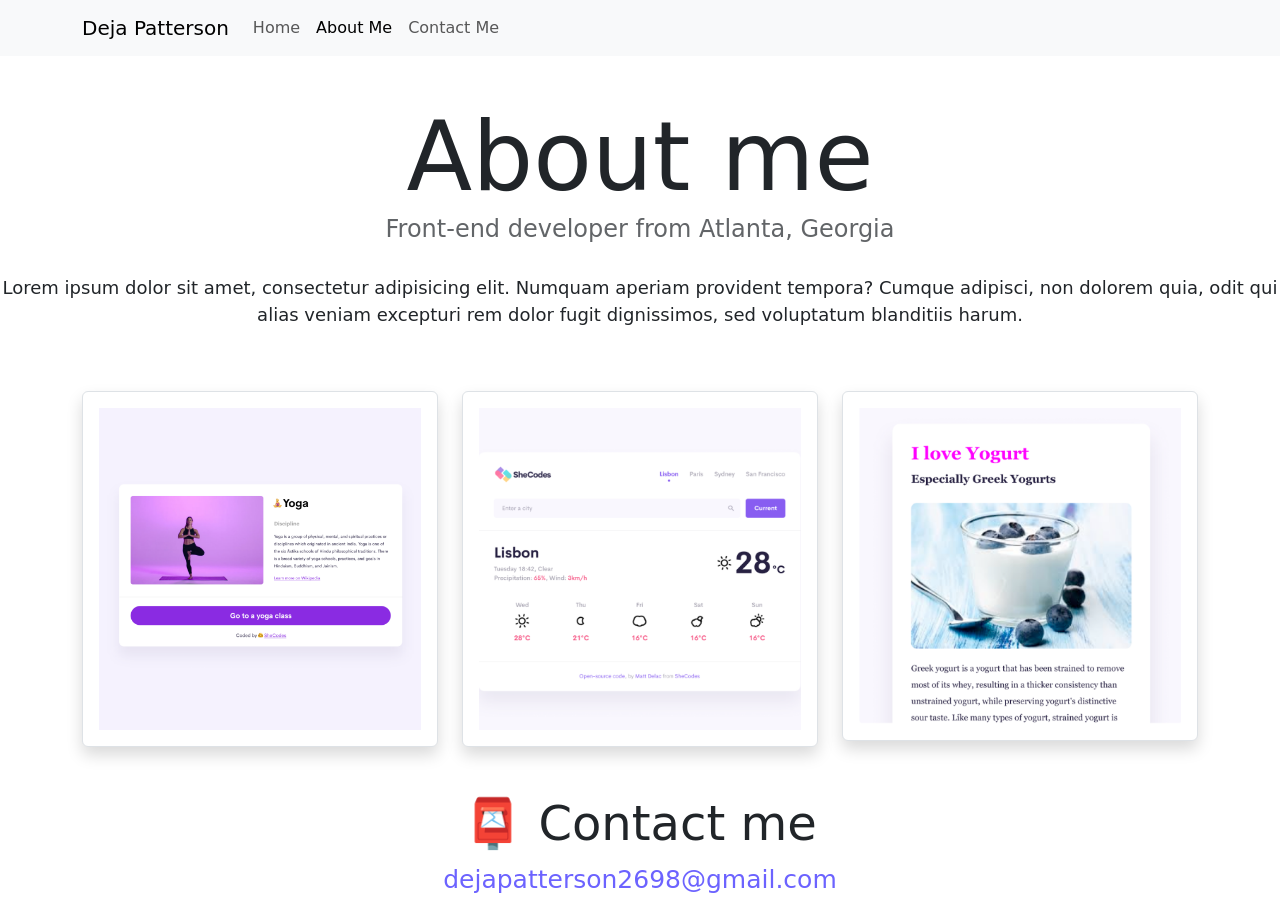
==== about.html @ 5f0e943d "Added file structurers and updated css" ====
<!doctype html>
<html lang="en">
  <head>
    <meta charset="UTF-8" />
    <meta http-equiv="X-UA-Compatible" content="IE=edge" />
    <meta name="viewport" content="width=device-width, initial-scale=1.0" />
    <title>About Deja Patterson</title>
    <link
      href="https://cdn.jsdelivr.net/npm/bootstrap@5.3.8/dist/css/bootstrap.min.css"
      rel="stylesheet"
      integrity="sha384-sRIl4kxILFvY47J16cr9ZwB07vP4J8+LH7qKQnuqkuIAvNWLzeN8tE5YBujZqJLB"
      crossorigin="anonymous"
    />
    <script
      src="https://cdn.jsdelivr.net/npm/bootstrap@5.3.8/dist/js/bootstrap.bundle.min.js"
      integrity="sha384-FKyoEForCGlyvwx9Hj09JcYn3nv7wiPVlz7YYwJrWVcXK/BmnVDxM+D2scQbITxI"
      crossorigin="anonymous"
    ></script>
    <link rel="stylesheet" href="style.css" />
  </head>
  <body>
    <nav class="navbar navbar-expand-lg fixed-top bg-body-tertiary">
      <div class="container">
        <a class="navbar-brand" href="index.html">Deja Patterson</a>
        <button
          class="navbar-toggler"
          type="button"
          data-bs-toggle="collapse"
          data-bs-target="#navbarSupportedContent"
          aria-controls="navbarSupportedContent"
          aria-expanded="false"
          aria-label="Toggle navigation"
        >
          <span class="navbar-toggler-icon"></span>
        </button>
        <div class="collapse navbar-collapse" id="navbarSupportedContent">
          <ul class="navbar-nav me-auto mb-2 mb-lg-0">
            <li class="nav-item">
              <a class="nav-link" aria-current="page" href="index.html">Home</a>
            </li>
            <li class="nav-item">
              <a class="nav-link active" href="about.html">About Me</a>
            </li>
            <li class="nav-item">
              <a class="nav-link" href="about.html#contact">Contact Me</a>
            </li>
          </ul>
        </div>
      </div>
    </nav>
    <h1>About me</h1>
    <h3>Front-end developer from Atlanta, Georgia</h3>
    <div class="about-paragraphs">
      <p>
        Lorem ipsum dolor sit amet, consectetur adipisicing elit. Numquam
        aperiam provident tempora? Cumque adipisci, non dolorem quia, odit qui
        alias veniam excepturi rem dolor fugit dignissimos, sed voluptatum
        blanditiis harum.
      </p>
    </div>
    <div class="container">
      <div class="row mt-5">
        <div class="col-md-4">
          <img
            src="images/yoga.png"
            class="img-fluid img-thumbnail p-3 shadow"
          />
        </div>
        <div class="col-md-4">
          <img
            src="images/weather.png"
            class="img-fluid img-thumbnail p-3 shadow"
          />
        </div>
        <div class="col-md-4">
          <img
            src="images/yogurt.png"
            class="img-fluid img-thumbnail p-3 shadow"
          />
        </div>
      </div>
    </div>

    <div id="contact">
      <h2 class="mt-5">📮 Contact me</h2>
      <a href="mailto:dejapatterson2698@gmail.com" class="email-link mt-2">
        dejapatterson2698@gmail.com
      </a>
    </div>
  </body>
</html>
---- style.css ----
:root {
  --primary-color: #6c63ff;
  --secondary-color: #f5f2fe;
  --box-shadow: 0 5px 10px rgba(0, 0, 0, 0.3);
}

body {
  margin-top: 100px;
}

h1,
h2,
h3 {
  text-align: center;
  margin: 0;
}

h1 {
  font-size: 96px;
  line-height: 1.2;
}

h2 {
  font-size: 48px;
}

h3 {
  font-size: 24px;
  opacity: 0.7;
}

.emoji {
  width: 25px;
}

p {
  font-size: 18px;
  line-height: 1.5;
  padding: 15px 0px;
}

.navigation-links {
  display: flex;
  margin: 20px;
  justify-content: center;
}

.navigation-links a {
  margin: 20px;
  border-radius: 4px;
  padding: 20px 15px;
  text-decoration: none;
  text-transform: capitalize;
}

.app-button {
  padding: 18px 15px;
  background: var(--primary-color);
  box-shadow: var(--box-shadow);
}

.contact-link {
  background: var(--primary-color);
  box-shadow: var(--box-shadow);
  color: white;
}

.about-link {
  color: var(--primary-color);
  border: 1px solid var(--primary-color);
}

.homepage-link {
  color: var(--primary-color);
  text-align: center;
  display: block;
}

.about-paragraphs {
  text-align: center;
  margin: 15px 0;
}

.shadow {
  box-shadow: var(--box-shadow);
}

.email-link {
  display: flex;
  justify-content: center;
  color: var(--primary-color);
  font-size: 25px;
  text-decoration: none;
}

.email-link:hover {
  text-decoration: underline;
}
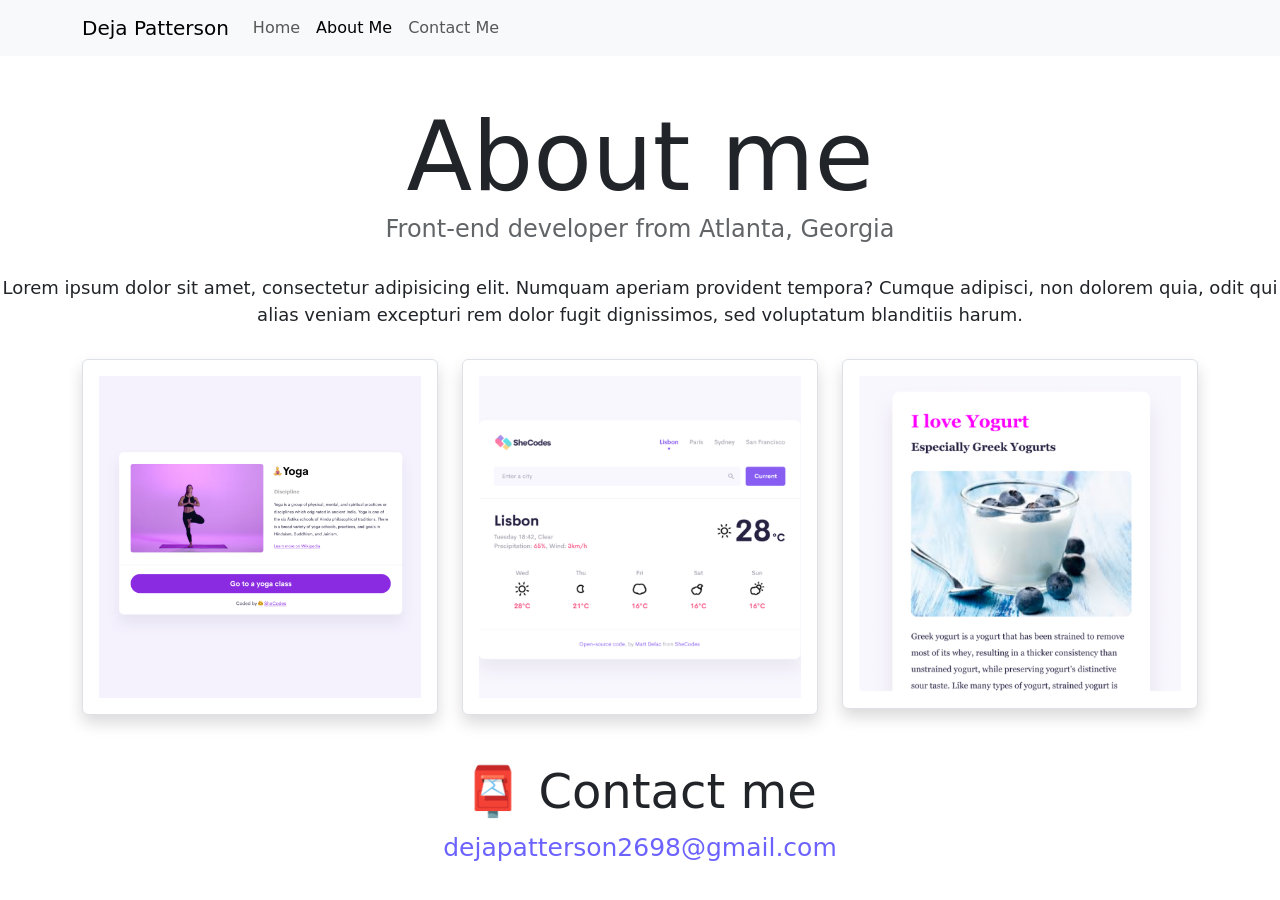
==== commit 4559326c: "Added SEOs" ====
--- a/about.html
+++ b/about.html
@@ -4,6 +4,7 @@
     <meta charset="UTF-8" />
     <meta http-equiv="X-UA-Compatible" content="IE=edge" />
     <meta name="viewport" content="width=device-width, initial-scale=1.0" />
+    <meta name="description" content="Information about Deja" />
     <title>About Deja Patterson</title>
     <link
       href="https://cdn.jsdelivr.net/npm/bootstrap@5.3.8/dist/css/bootstrap.min.css"
@@ -59,23 +60,26 @@
       </p>
     </div>
     <div class="container">
-      <div class="row mt-5">
+      <div class="row">
         <div class="col-md-4">
           <img
             src="images/yoga.png"
             class="img-fluid img-thumbnail p-3 shadow"
+            alt="yoga project website screenshot thumbnail"
           />
         </div>
         <div class="col-md-4">
           <img
             src="images/weather.png"
             class="img-fluid img-thumbnail p-3 shadow"
+            alt="weather project website screenshot thumbnail"
           />
         </div>
         <div class="col-md-4">
           <img
             src="images/yogurt.png"
             class="img-fluid img-thumbnail p-3 shadow"
+            alt="yogurt project website screenshot thumbnail"
           />
         </div>
       </div>
@@ -83,7 +87,11 @@
 
     <div id="contact">
       <h2 class="mt-5">📮 Contact me</h2>
-      <a href="mailto:dejapatterson2698@gmail.com" class="email-link mt-2">
+      <a
+        href="mailto:dejapatterson2698@gmail.com"
+        class="email-link mt-2"
+        title="Contact me by email"
+      >
         dejapatterson2698@gmail.com
       </a>
     </div>
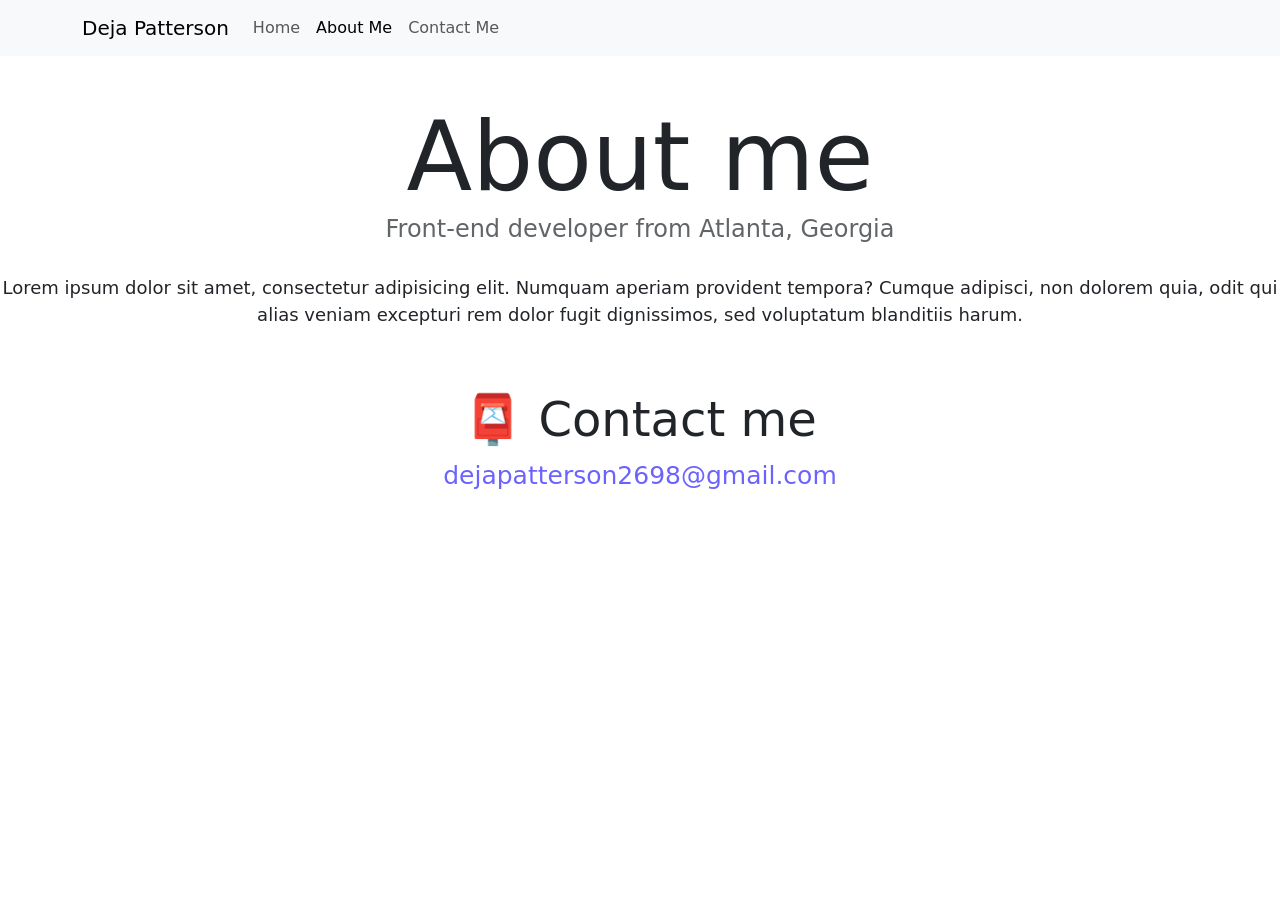
==== commit 95c9bec1: "Added CSS Media queries" ====
--- a/about.html
+++ b/about.html
@@ -59,7 +59,7 @@
         blanditiis harum.
       </p>
     </div>
-    <div class="container">
+    <div class="container d-block d-md-none">
       <div class="row">
         <div class="col-md-4">
           <img
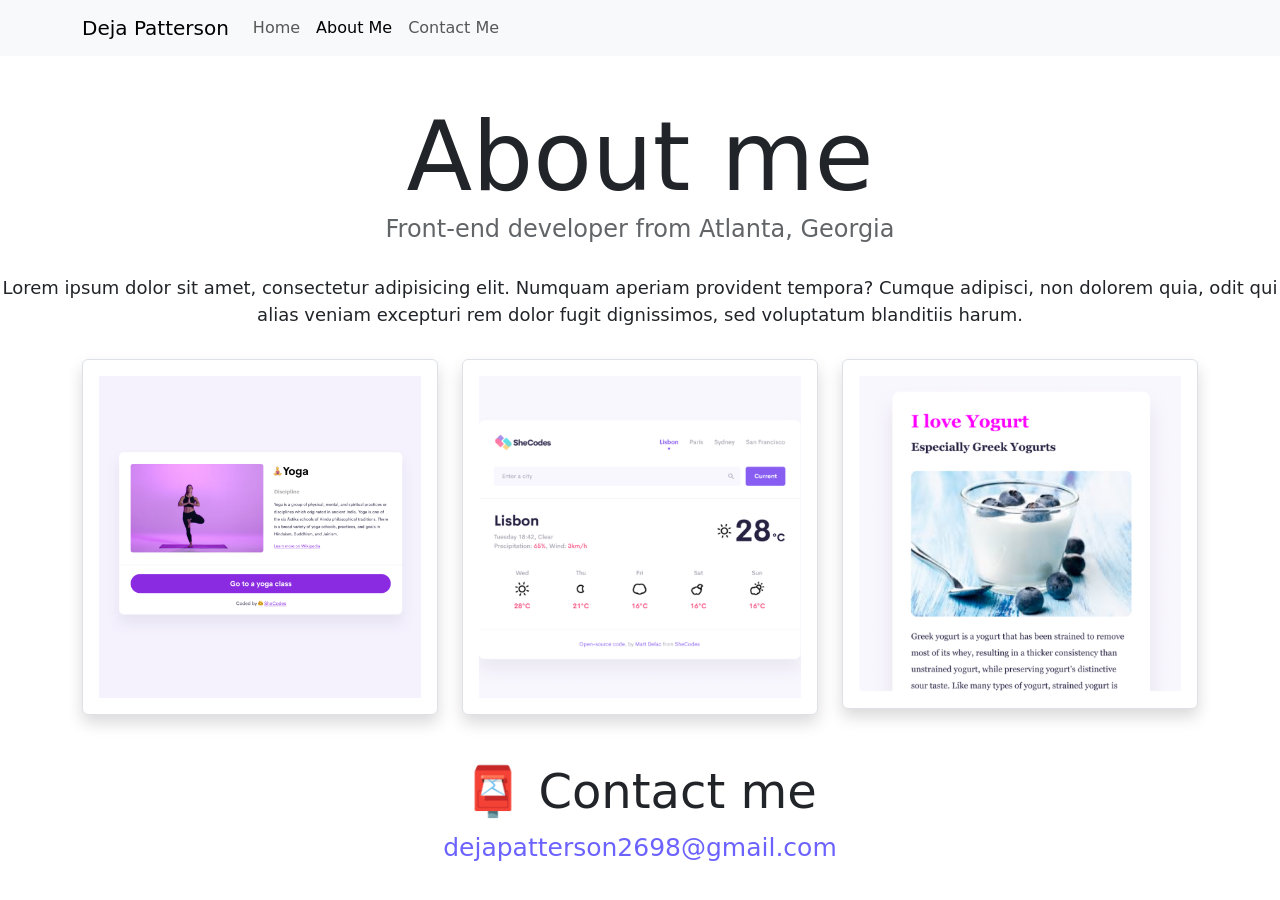
==== commit 974811ad: "updated css media" ====
--- a/about.html
+++ b/about.html
@@ -59,7 +59,7 @@
         blanditiis harum.
       </p>
     </div>
-    <div class="container d-block d-md-none">
+    <div class="container">
       <div class="row">
         <div class="col-md-4">
           <img
--- a/style.css
+++ b/style.css
@@ -6,6 +6,12 @@
 
 body {
   margin-top: 100px;
+}
+
+@media (max-width: 576px) {
+  .special-body {
+    margin: 25px;
+  }
 }
 
 h1,
